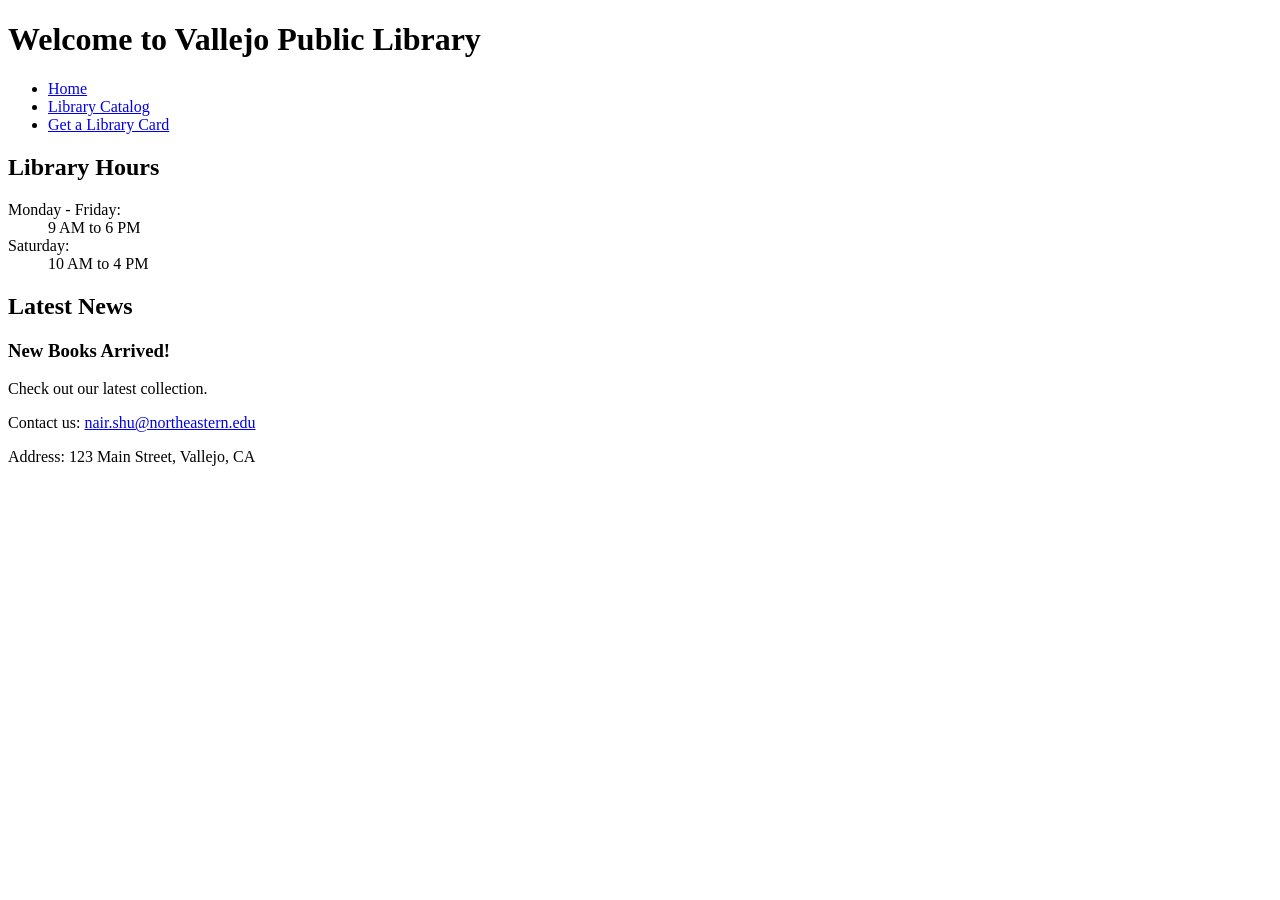
==== index.html @ 510be241 "first commit" ====
<!DOCTYPE html>
<html lang="en">
<head>
    <meta charset="UTF-8">
    <meta name="viewport" content="width=device-width, initial-scale=1.0">
    <title>Vallejo Public Library</title>
</head>
<body>
    <header>
        <h1>Welcome to Vallejo Public Library</h1>
        <nav>
            <ul>
                <li><a href="index.html">Home</a></li>
                <li><a href="catalog.html">Library Catalog</a></li>
                <li><a href="register.html">Get a Library Card</a></li>
            </ul>
        </nav>
    </header>
    <main>
        <section>
            <h2>Library Hours</h2>
            <dl>
                <dt>Monday - Friday:</dt>
                <dd>9 AM to 6 PM</dd>
                <dt>Saturday:</dt>
                <dd>10 AM to 4 PM</dd>
            </dl>
        </section>
        <section>
            <h2>Latest News</h2>
            <article>
                <h3>New Books Arrived!</h3>
                <p>Check out our latest collection.</p>
            </article>
        </section>
    </main>
    <footer>
        <p>Contact us: <a href="mailto:nair.shu@northeastern.edu">nair.shu@northeastern.edu</a></p>
        <p>Address: 123 Main Street, Vallejo, CA</p>
    </footer>
</body>
</html>
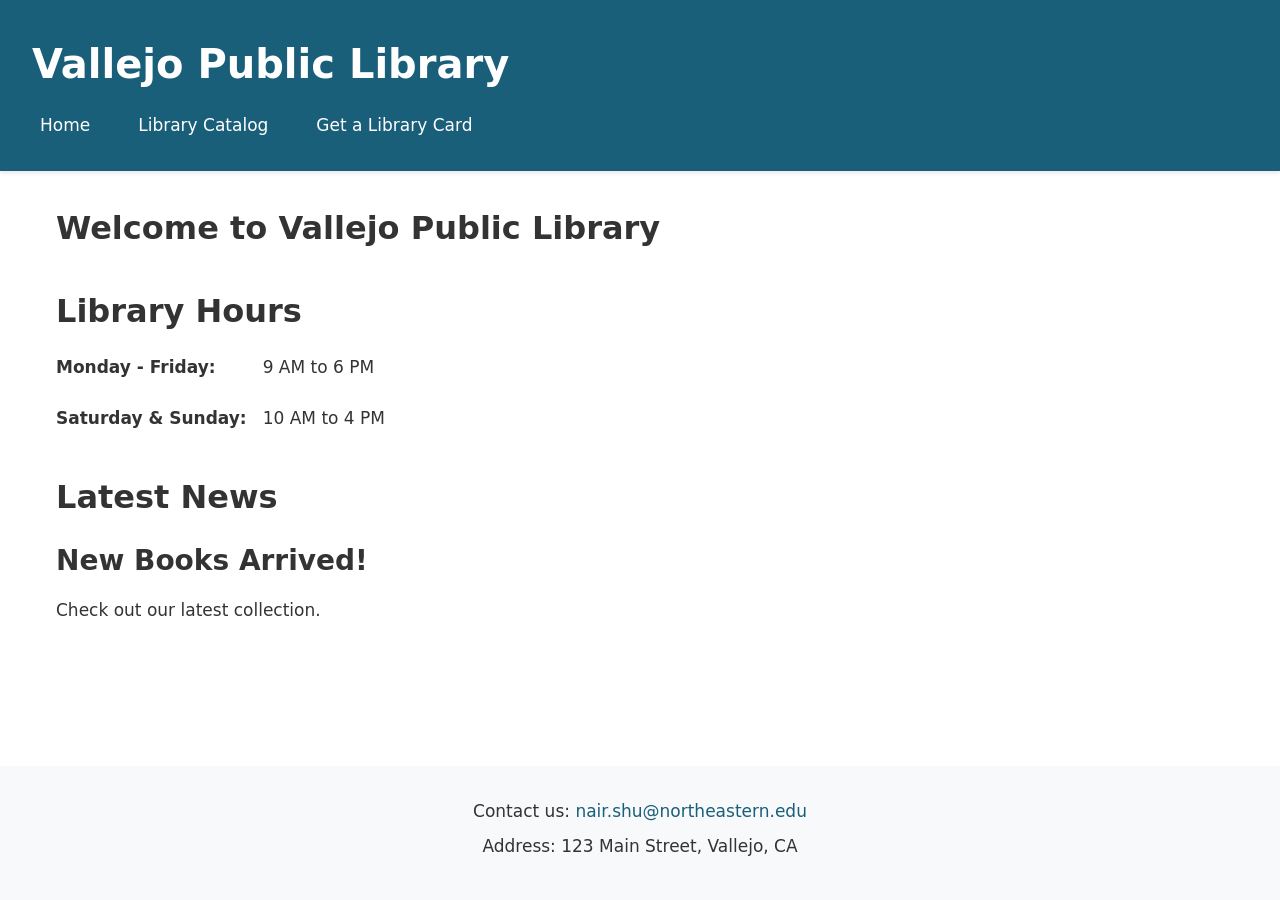
==== commit 588be50e: "Added css" ====
--- a/index.html
+++ b/index.html
@@ -4,10 +4,11 @@
     <meta charset="UTF-8">
     <meta name="viewport" content="width=device-width, initial-scale=1.0">
     <title>Vallejo Public Library</title>
+    <link rel="stylesheet" href="styles.css">
 </head>
 <body>
     <header>
-        <h1>Welcome to Vallejo Public Library</h1>
+        <h1>Vallejo Public Library</h1>
         <nav>
             <ul>
                 <li><a href="index.html">Home</a></li>
@@ -18,11 +19,14 @@
     </header>
     <main>
         <section>
+            <h2>Welcome to Vallejo Public Library</h2>
+        </section>
+        <section>
             <h2>Library Hours</h2>
             <dl>
                 <dt>Monday - Friday:</dt>
                 <dd>9 AM to 6 PM</dd>
-                <dt>Saturday:</dt>
+                <dt>Saturday & Sunday:</dt>
                 <dd>10 AM to 4 PM</dd>
             </dl>
         </section>
--- a/styles.css
+++ b/styles.css
@@ -0,0 +1,240 @@
+/* Base styles and CSS reset */
+* {
+    margin: 0;
+    padding: 0;
+    box-sizing: border-box;
+}
+
+/* Typography - Using system fonts for reliability */
+body {
+    font-family: system-ui, -apple-system, BlinkMacSystemFont, 'Segoe UI', Roboto, 'Helvetica Neue', Arial, sans-serif;
+    line-height: 1.6;
+    color: #333;
+    min-height: 100vh;
+    display: flex;
+    flex-direction: column;
+    font-size: 17px; /* Base font size for readability */
+}
+
+/* Responsive typography */
+h1 {
+    font-size: clamp(1.75rem, 4vw, 2.5rem);
+    margin-bottom: 1rem;
+}
+
+h2 {
+    font-size: clamp(1.5rem, 3vw, 2rem);
+    margin-bottom: 1rem;
+}
+
+h3 {
+    font-size: clamp(1.25rem, 2.5vw, 1.75rem);
+    margin-bottom: 0.8rem;
+}
+
+/* Header styles */
+header {
+    background-color: #1a5f7a;
+    color: white;
+    padding: 1rem;
+    box-shadow: 0 2px 4px rgba(0, 0, 0, 0.1);
+}
+
+.header-content {
+    max-width: 1200px;
+    margin: 0 auto;
+    padding: 0 1rem;
+}
+
+/* Navigation */
+nav {
+    margin-top: 1rem;
+}
+
+nav ul {
+    list-style: none;
+    display: flex;
+    gap: 1rem;
+    flex-wrap: wrap;
+}
+
+nav a {
+    color: white;
+    text-decoration: none;
+    padding: 0.5rem;
+    border-radius: 4px;
+    transition: background-color 0.3s;
+}
+
+nav a:hover {
+    background-color: rgba(255, 255, 255, 0.1);
+}
+
+/* Main content */
+main {
+    flex: 1;
+    padding: 2rem 1rem;
+    max-width: 1200px;
+    margin: 0 auto;
+    width: 100%;
+}
+
+section {
+    margin-bottom: 2rem;
+}
+
+/* Forms */
+form {
+    max-width: 600px;
+    margin: 2rem auto;
+}
+
+fieldset {
+    border: 1px solid #ddd;
+    padding: 1rem;
+    margin-bottom: 1.5rem;
+    border-radius: 4px;
+}
+
+legend {
+    padding: 0 0.5rem;
+    font-weight: bold;
+}
+
+label {
+    display: block;
+    margin-bottom: 0.5rem;
+}
+
+input,
+textarea {
+    width: 100%;
+    padding: 0.5rem;
+    margin-bottom: 1rem;
+    border: 1px solid #ddd;
+    border-radius: 4px;
+    font-size: 1rem;
+}
+
+button {
+    background-color: #1a5f7a;
+    color: white;
+    padding: 0.75rem 1.5rem;
+    border: none;
+    border-radius: 4px;
+    cursor: pointer;
+    font-size: 1rem;
+    transition: background-color 0.3s;
+}
+
+button:hover {
+    background-color: #154c61;
+}
+
+/* Book details page */
+dl {
+    display: grid;
+    gap: 1rem;
+    margin-bottom: 2rem;
+}
+
+dt {
+    font-weight: bold;
+}
+
+dd {
+    margin-left: 0;
+    margin-bottom: 0.5rem;
+}
+
+/* Latest news section */
+.news-section article {
+    background-color: #f8f9fa;
+    padding: 1.5rem;
+    border-radius: 4px;
+    margin-bottom: 1.5rem;
+}
+
+/* Footer */
+footer {
+    background-color: #f8f9fa;
+    padding: 2rem 1rem;
+    margin-top: auto;
+    text-align: center;
+}
+
+footer p {
+    margin-bottom: 0.5rem;
+}
+
+footer a {
+    color: #1a5f7a;
+    text-decoration: none;
+}
+
+footer a:hover {
+    text-decoration: underline;
+}
+
+/* Tablet styles */
+@media screen and (min-width: 768px) {
+    header {
+        padding: 1.5rem;
+    }
+
+    nav ul {
+        gap: 2rem;
+    }
+
+    dl {
+        grid-template-columns: auto 1fr;
+        align-items: baseline;
+    }
+
+    .news-section {
+        display: grid;
+        grid-template-columns: repeat(2, 1fr);
+        gap: 1.5rem;
+    }
+}
+
+/* Desktop styles */
+@media screen and (min-width: 1024px) {
+    header {
+        padding: 2rem;
+    }
+
+    .header-content {
+        display: flex;
+        justify-content: space-between;
+        align-items: center;
+    }
+
+    nav {
+        margin-top: 0;
+    }
+
+    .news-section {
+        grid-template-columns: repeat(3, 1fr);
+    }
+}
+
+/* Accessibility improvements */
+@media (prefers-reduced-motion: reduce) {
+    * {
+        animation: none !important;
+        transition: none !important;
+    }
+}
+
+/* High contrast improvements */
+@media (prefers-contrast: high) {
+    body {
+        background: white;
+        color: black;
+    }
+    
+    a {
+        color: #003366;
+    }
+}
